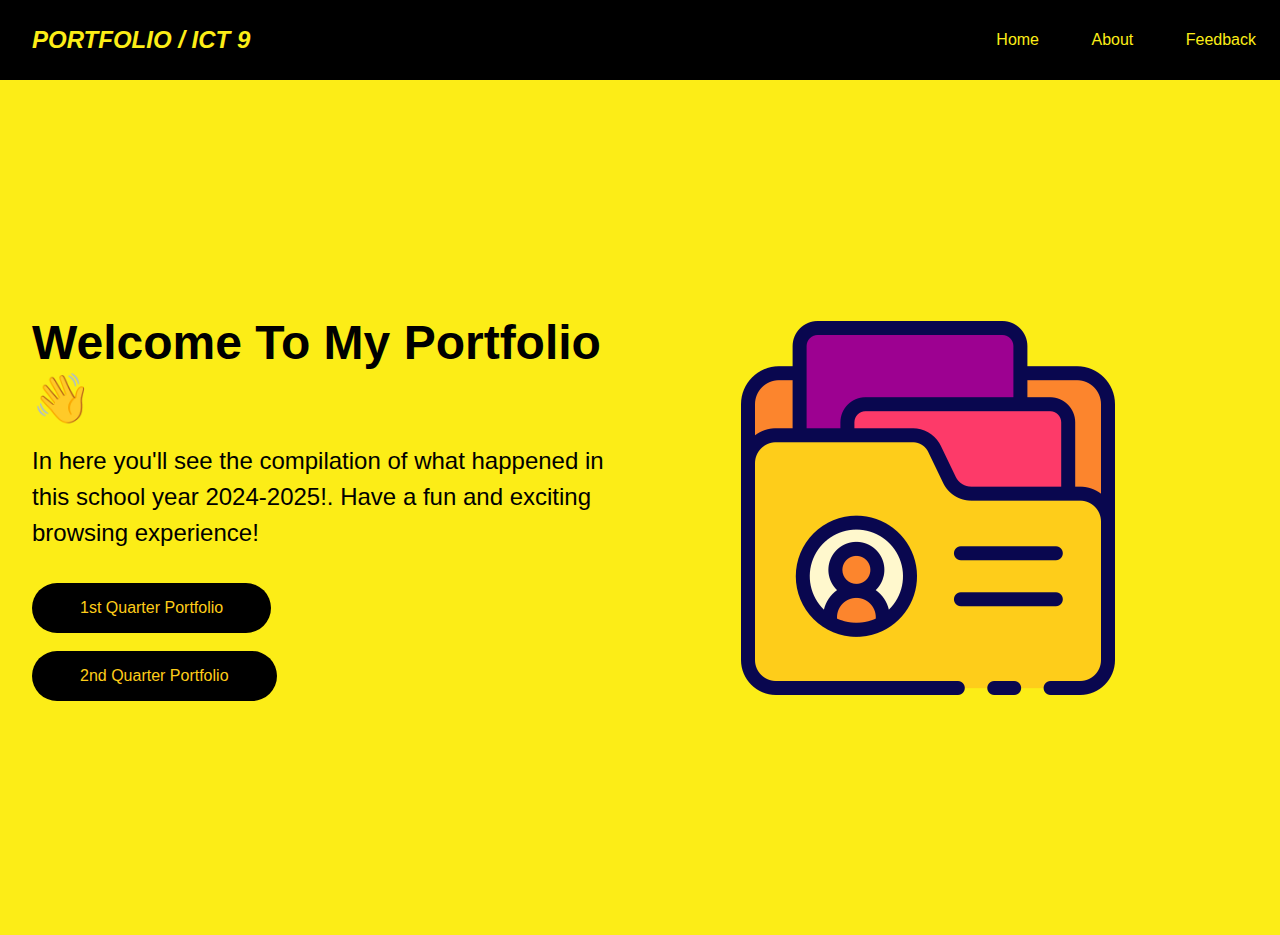
==== index.html @ 7a656614 "Add files via upload" ====
<!DOCTYPE html>
<html lang="en">
    <head>
        <meta charset="UTF-8">
        <meta name="viewport" content="width=device-width,initial-scale=1">
        <title>E-Portfolio</title>
        <link rel="stylesheet" href="style.css">
    </head>
    <body>
        <nav>
        <div class="logo">PORTFOLIO / ICT 9</div>
        <div class="nav-items">
            <a href="/">Home</a>
            <a href="/">About</a>
            <a href="mailto:geoimperial12@gmail.com"> Feedback </a>
        </div>
        </nav>
        <section class="hero">
            <div class="hero-container">
                <div class="column-left">
                    <h1>Welcome To My Portfolio 👋</h1>
                    <p>In here you'll see the compilation of what happened in this school year 2024-2025!. Have a fun and exciting browsing experience!</p>
                <a href="main.html"> <button>1st Quarter Portfolio 
                </button> </a>
                <br>
                <a href="main2.html"> <button>2nd Quarter Portfolio 
                </button> </a>
                </div>
                <div class="column-right">
                    <img src="port.png" alt="an image of a portfolio">
                    <div class="hero-image"></div>
                </div>
            </div>
        </section>
        
    </body>
</html>
---- style.css ----
* {
   box-sizing: border-box;
   margin: 0;
   padding: 0;
   font-family: 'Trebuchet MS', 'Lucida Sans Unicode', 'Lucida Grande', 'Lucida Sans', Arial, sans-serif;
}

nav {
    height: 80px;
    background: #000000;
    display: flex;
    justify-content: space-between;
    align-items: center;
    padding: 0rem calc((100vw - 1300px) / 2);
}

.logo{
    color: #fced17;
    font-size: 1.5rem;
    font-weight: bold;
    font-style: italic;
    padding: 0 2rem;
}

nav a{
   text-decoration: none;
   color: #fced17;
   padding: 0 1.5rem;
}

.hero{
     background: #fced17;
     width: fit-content;
}

.hero-container{
    display: grid;
    grid-template-columns: 1fr 1fr;
    height: 95vh;
    padding: 3rem calc((100vw - 1300px) / 2);

}

.column-left{
    display: flex;
    flex-direction: column;
    justify-content: center;
    align-items: flex-start;
    color: #000000;
    padding: 0rem 2rem;
}

.column-left h1{
     margin-bottom: 1rem;
     font-size: 3rem;
}

.column-left p{
    margin-bottom: 2rem;
    font-size: 1.5rem;
    line-height: 1.5;
}

button {
    padding: 1rem 3rem;
    font-size: 1rem;
    border: none;
    color:#fecd19;
    background: #000000;
    cursor: pointer;
    border-radius: 50px;
}

button:hover {
    background: #fff;
    color: #000000;
}

.column-right {
    display: flex;
    justify-content: center;
    align-items: center;
    padding: 0rem 2rem;
}

.hero-image {
    width: 100%;
    height: 100%;
}

@media screen and (max-width: 768px){
    .hero-container{
        grid-template-columns: 1fr;
    }
}
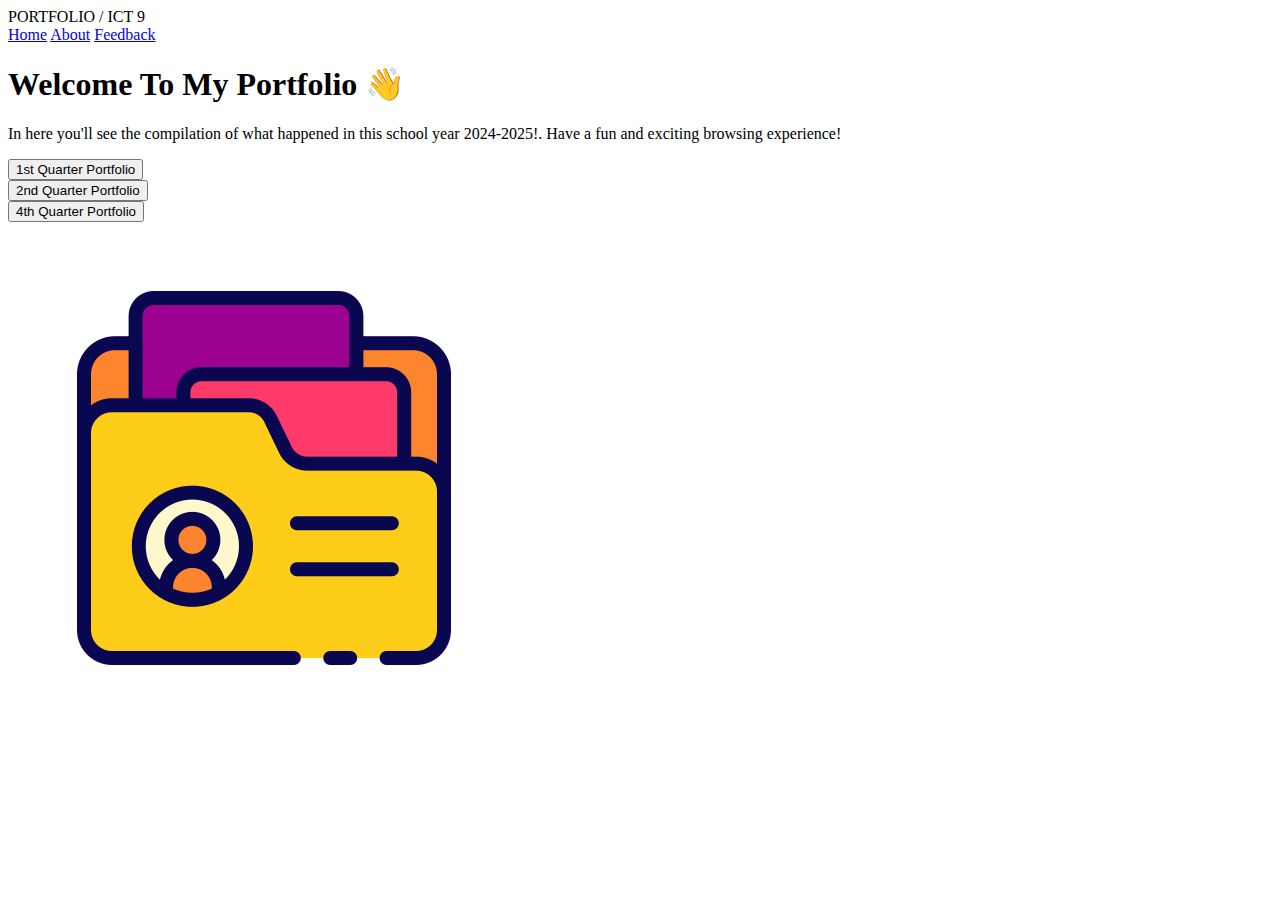
==== commit 649f9fc8: "Update index.html" ====
--- a/index.html
+++ b/index.html
@@ -1,10 +1,7 @@
 <!DOCTYPE html>
-<html lang="en">
     <head>
-        <meta charset="UTF-8">
-        <meta name="viewport" content="width=device-width,initial-scale=1">
         <title>E-Portfolio</title>
-        <link rel="stylesheet" href="style.css">
+        <link rel="stylesheet" href="first.css">
     </head>
     <body>
         <nav>
@@ -25,6 +22,9 @@
                 <br>
                 <a href="main2.html"> <button>2nd Quarter Portfolio 
                 </button> </a>
+                <br>
+                <a href="qtr4.html"> <button>4th Quarter Portfolio 
+                </button> </a>
                 </div>
                 <div class="column-right">
                     <img src="port.png" alt="an image of a portfolio">
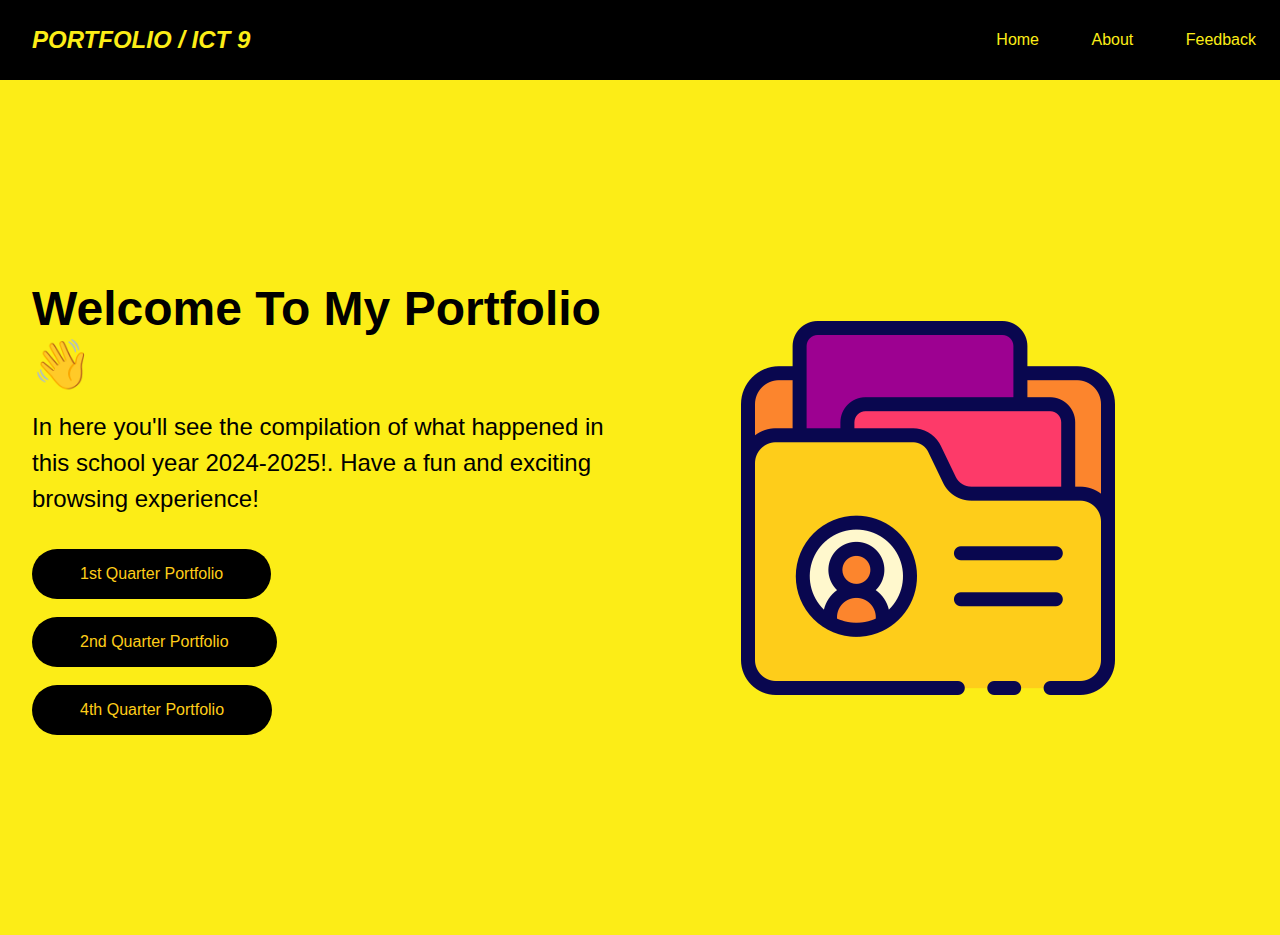
==== commit aa3ff610: "Update index.html" ====
--- a/index.html
+++ b/index.html
@@ -1,7 +1,7 @@
 <!DOCTYPE html>
     <head>
         <title>E-Portfolio</title>
-        <link rel="stylesheet" href="first.css">
+        <link rel="stylesheet" href="style.css">
     </head>
     <body>
         <nav>
--- a/style.css
+++ b/style.css
@@ -0,0 +1,95 @@
+* {
+   box-sizing: border-box;
+   margin: 0;
+   padding: 0;
+   font-family: 'Trebuchet MS', 'Lucida Sans Unicode', 'Lucida Grande', 'Lucida Sans', Arial, sans-serif;
+}
+
+nav {
+    height: 80px;
+    background: #000000;
+    display: flex;
+    justify-content: space-between;
+    align-items: center;
+    padding: 0rem calc((100vw - 1300px) / 2);
+}
+
+.logo{
+    color: #fced17;
+    font-size: 1.5rem;
+    font-weight: bold;
+    font-style: italic;
+    padding: 0 2rem;
+}
+
+nav a{
+   text-decoration: none;
+   color: #fced17;
+   padding: 0 1.5rem;
+}
+
+.hero{
+     background: #fced17;
+     width: fit-content;
+}
+
+.hero-container{
+    display: grid;
+    grid-template-columns: 1fr 1fr;
+    height: 95vh;
+    padding: 3rem calc((100vw - 1300px) / 2);
+
+}
+
+.column-left{
+    display: flex;
+    flex-direction: column;
+    justify-content: center;
+    align-items: flex-start;
+    color: #000000;
+    padding: 0rem 2rem;
+}
+
+.column-left h1{
+     margin-bottom: 1rem;
+     font-size: 3rem;
+}
+
+.column-left p{
+    margin-bottom: 2rem;
+    font-size: 1.5rem;
+    line-height: 1.5;
+}
+
+button {
+    padding: 1rem 3rem;
+    font-size: 1rem;
+    border: none;
+    color:#fecd19;
+    background: #000000;
+    cursor: pointer;
+    border-radius: 50px;
+}
+
+button:hover {
+    background: #fff;
+    color: #000000;
+}
+
+.column-right {
+    display: flex;
+    justify-content: center;
+    align-items: center;
+    padding: 0rem 2rem;
+}
+
+.hero-image {
+    width: 100%;
+    height: 100%;
+}
+
+@media screen and (max-width: 768px){
+    .hero-container{
+        grid-template-columns: 1fr;
+    }
+}